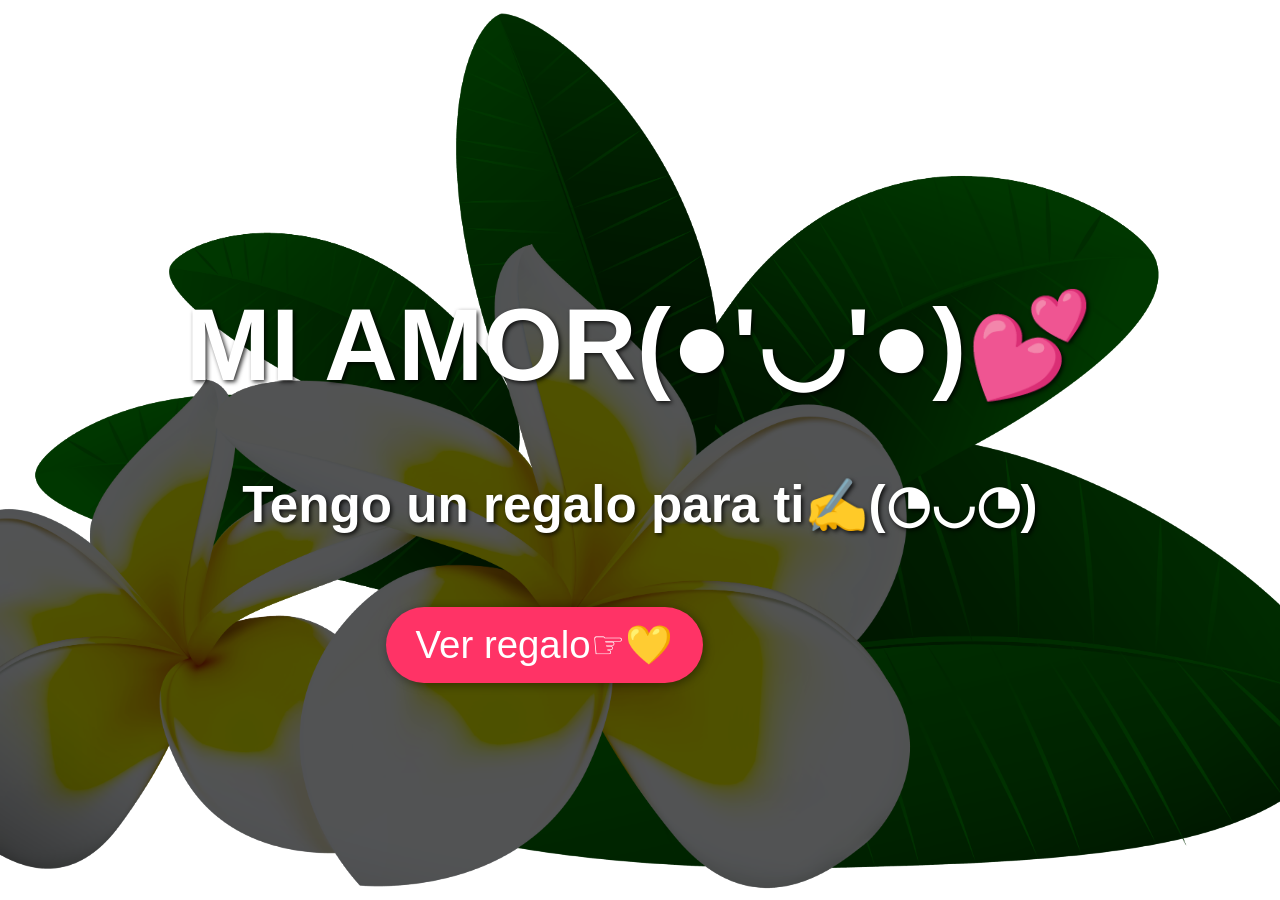
==== flores/index.html @ 413af522 "first commit" ====
<!DOCTYPE html>
<html lang="es">
<head>
    <meta charset="UTF-8">
    <meta name="viewport" content="width=device-width, initial-scale=1.0">
    <title>Mi amor</title>
    <style>
        body, html {
            margin: 0;
            padding: 0;
            height: 100%;
            width: 100%;
            display: flex;
            justify-content: center;
            align-items: center;
            background: url('img/amar.png') no-repeat center center/cover;
            font-family: 'Arial', sans-serif;
        }

        h1, h2 {
            color: white;
            text-shadow: 2px 2px 4px rgba(0, 0, 0, 0.8);
            text-align: center;
        }

        h1 {
            font-size: 8vw;
            animation: fadeInOut 3s infinite; /* Animación suave */
        }

        h2 {
            font-size: 4vw;
            margin-top: 20px;
            animation: pulse 2s infinite; /* Pequeño efecto de pulsación */
        }

        button {
            font-size: 3vw;
            padding: 15px 30px;
            margin-top: 30px;
            border: none;
            margin-left: 200px;
            background-color: #ff3366;
            color: white;
            cursor: pointer;
            border-radius: 50px;
            box-shadow: 2px 2px 10px rgba(0, 0, 0, 0.4);
        }

        @keyframes fadeInOut {
            0%, 100% {
                opacity: 0.8;
            }
            50% {
                opacity: 1;
            }
        }

        @keyframes pulse {
            0%, 100% {
                transform: scale(1);
            }
            50% {
                transform: scale(1.05);
            }
        }
    </style>
</head>
<body>
    <div>
        <h1>MI AMOR(●'◡'●)💕</h1>
        <h2>Tengo un regalo para ti✍(◔◡◔)</h2>
        <button onclick="window.location.href='rosas.html'">Ver regalo☞💛</button>
    </div>
</body>
</html>
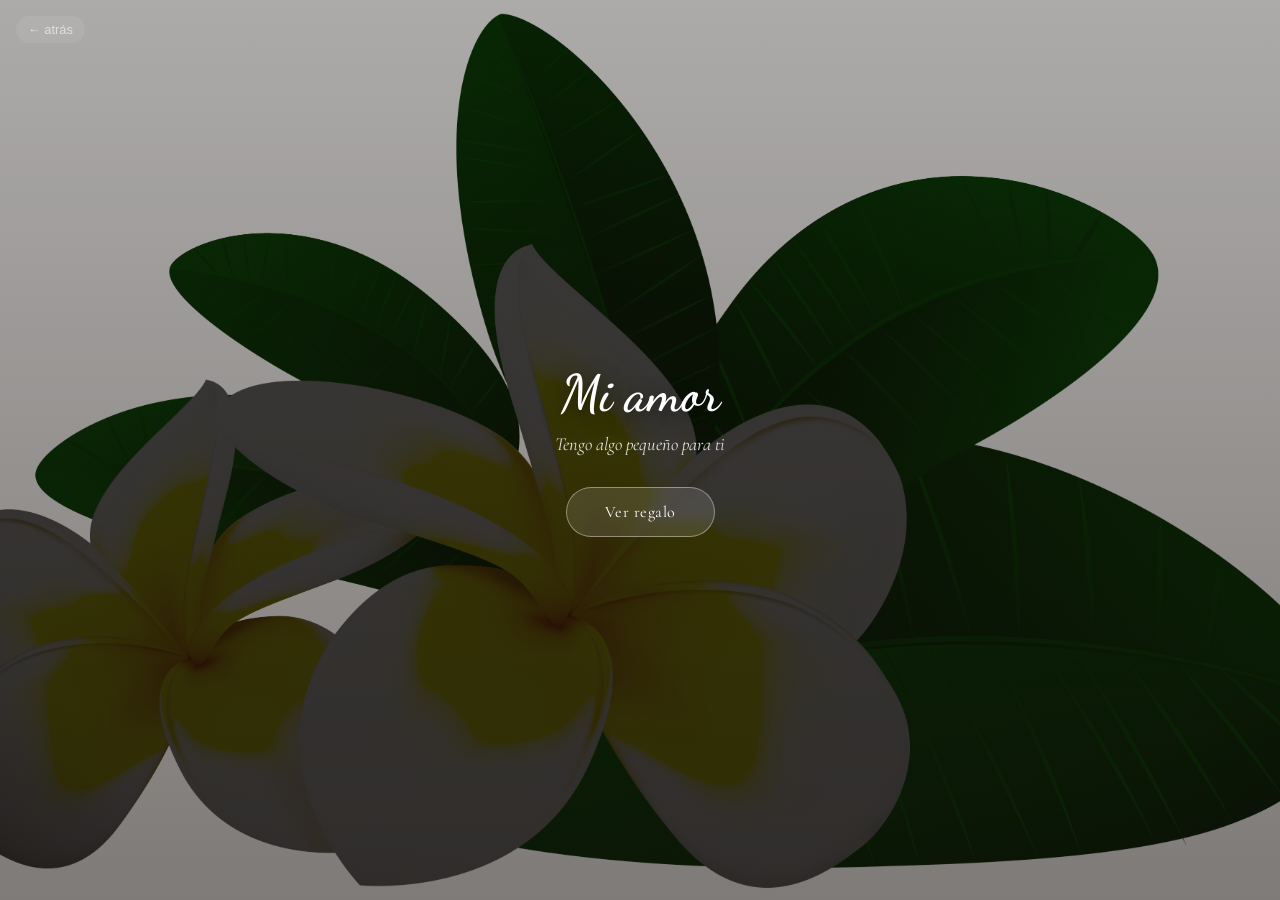
==== commit 3383643f: "Flores Amarillas 1" ====
--- a/flores/index.html
+++ b/flores/index.html
@@ -1,76 +1,85 @@
 <!DOCTYPE html>
 <html lang="es">
 <head>
-    <meta charset="UTF-8">
-    <meta name="viewport" content="width=device-width, initial-scale=1.0">
-    <title>Mi amor</title>
-    <style>
-        body, html {
-            margin: 0;
-            padding: 0;
-            height: 100%;
-            width: 100%;
-            display: flex;
-            justify-content: center;
-            align-items: center;
-            background: url('img/amar.png') no-repeat center center/cover;
-            font-family: 'Arial', sans-serif;
-        }
-
-        h1, h2 {
-            color: white;
-            text-shadow: 2px 2px 4px rgba(0, 0, 0, 0.8);
-            text-align: center;
-        }
-
-        h1 {
-            font-size: 8vw;
-            animation: fadeInOut 3s infinite; /* Animación suave */
-        }
-
-        h2 {
-            font-size: 4vw;
-            margin-top: 20px;
-            animation: pulse 2s infinite; /* Pequeño efecto de pulsación */
-        }
-
-        button {
-            font-size: 3vw;
-            padding: 15px 30px;
-            margin-top: 30px;
-            border: none;
-            margin-left: 200px;
-            background-color: #ff3366;
-            color: white;
-            cursor: pointer;
-            border-radius: 50px;
-            box-shadow: 2px 2px 10px rgba(0, 0, 0, 0.4);
-        }
-
-        @keyframes fadeInOut {
-            0%, 100% {
-                opacity: 0.8;
-            }
-            50% {
-                opacity: 1;
-            }
-        }
-
-        @keyframes pulse {
-            0%, 100% {
-                transform: scale(1);
-            }
-            50% {
-                transform: scale(1.05);
-            }
-        }
-    </style>
+<meta charset="UTF-8">
+<meta name="viewport" content="width=device-width, initial-scale=1, viewport-fit=cover">
+<title>Un regalo para ti</title>
+<link rel="preconnect" href="https://fonts.googleapis.com">
+<link rel="preconnect" href="https://fonts.gstatic.com" crossorigin>
+<link href="https://fonts.googleapis.com/css2?family=Cormorant+Garamond:ital,wght@0,400;0,500;1,400&family=Dancing+Script:wght@600&display=swap" rel="stylesheet">
+<link rel="icon" href="data:image/svg+xml,<svg xmlns=%22http://www.w3.org/2000/svg%22 viewBox=%220 0 16 16%22><text y=%2213%22 font-size=%2213%22>🌼</text></svg>">
+<style>
+  * { box-sizing: border-box; }
+  html, body { height: 100%; margin: 0; }
+  body {
+    min-height: 100dvh;
+    display: flex;
+    align-items: center;
+    justify-content: center;
+    background: linear-gradient(rgba(20,14,10,0.35), rgba(20,14,10,0.55)),
+                url('img/amar.png') center/cover no-repeat;
+    font-family: 'Cormorant Garamond', Georgia, serif;
+    padding: 2rem 1.25rem;
+    padding-top: max(2rem, env(safe-area-inset-top));
+    padding-bottom: max(2rem, env(safe-area-inset-bottom));
+  }
+  .card {
+    text-align: center;
+    max-width: 380px;
+  }
+  h1 {
+    margin: 0;
+    font-family: 'Dancing Script', cursive;
+    font-weight: 600;
+    font-size: clamp(2.2rem, 8vw, 3.2rem);
+    color: #fff;
+    text-shadow: 0 4px 20px rgba(0,0,0,0.5);
+  }
+  p {
+    margin: 0.6rem 0 2rem;
+    font-size: clamp(1rem, 3vw, 1.15rem);
+    color: rgba(255,255,255,0.85);
+    font-style: italic;
+  }
+  a.boton {
+    display: inline-block;
+    padding: 14px 38px;
+    border-radius: 999px;
+    background: rgba(255,255,255,0.12);
+    border: 1px solid rgba(255,255,255,0.4);
+    backdrop-filter: blur(6px);
+    -webkit-backdrop-filter: blur(6px);
+    color: #fff;
+    text-decoration: none;
+    font-size: 1rem;
+    letter-spacing: 0.5px;
+    transition: all 0.3s ease;
+  }
+  a.boton:hover {
+    background: rgba(255,255,255,0.22);
+    transform: translateY(-2px);
+  }
+  .volver-raiz {
+    position: fixed;
+    top: max(1rem, env(safe-area-inset-top));
+    left: 1rem;
+    font-family: sans-serif;
+    font-size: 0.8rem;
+    color: rgba(255,255,255,0.6);
+    text-decoration: none;
+    padding: 6px 12px;
+    border-radius: 999px;
+    background: rgba(255,255,255,0.08);
+  }
+  .volver-raiz:hover { color: #fff; }
+</style>
 </head>
 <body>
-    <div>
-        <h1>MI AMOR(●'◡'●)💕</h1>
-        <h2>Tengo un regalo para ti✍(◔◡◔)</h2>
-        <button onclick="window.location.href='rosas.html'">Ver regalo☞💛</button>
-    </div>
+  <a href="../" class="volver-raiz">← atrás</a>
+  <div class="card">
+    <h1>Mi amor</h1>
+    <p>Tengo algo pequeño para ti</p>
+    <a href="rosas.html" class="boton">Ver regalo</a>
+  </div>
 </body>
-</html>
+</html>
